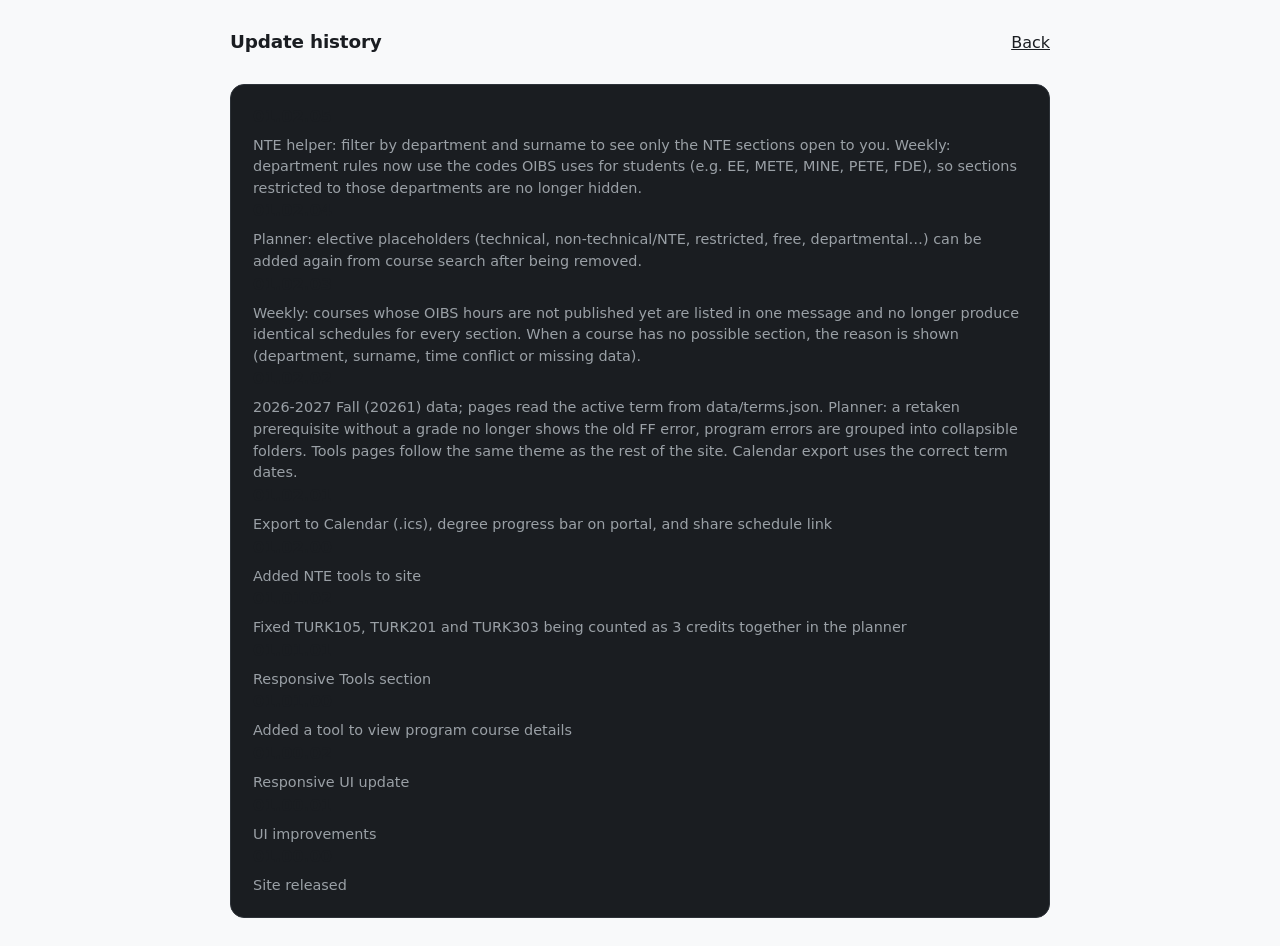
==== changelog.html @ cb6936e6 "Deploy 01.02.05 (source 45990b1)" ====
<!DOCTYPE html>
<html lang="en">
<head>
<meta charset="UTF-8" />
<meta name="viewport" content="width=device-width, initial-scale=1" />
<title>Update history</title>
<link rel="icon" href="Orta_Doğu_Teknik_Üniversitesi.png" type="image/png" />
  <style>
    :root {
      color-scheme: light dark;
    }
    body {
      margin: 0;
      padding: 28px 24px;
      font-family: system-ui, -apple-system, "Segoe UI", Roboto, Arial, sans-serif;
      line-height: 1.5;
      background: #0f1114;
      color: #e8eaed;
    }
    @media (prefers-color-scheme: light) {
      body { background: #f8f9fa; color: #1a1d21; }
      .card { background: #ffffff; border-color: #e8eaed; }
      .muted { color: #5f6368; }
      a { color: #0b57d0; }
    }
    .wrap {
      max-width: 820px;
      margin: 0 auto;
    }
    .card {
      background: #1a1d21;
      border: 1px solid #2d3238;
      border-radius: 14px;
      padding: 20px 22px;
    }
    h1 {
      margin: 0 0 14px 0;
      font-size: 1.15rem;
      letter-spacing: -0.01em;
    }
    h2 {
      margin: 0 0 6px 0;
      font-size: 1rem;
    }
    .muted {
      margin: 0;
      color: #9aa0a6;
      font-size: 0.9rem;
    }
    .topbar {
      display: flex;
      justify-content: space-between;
      align-items: baseline;
      gap: 12px;
      margin-bottom: 14px;
    }
    a {
      color: inherit;
    }
  </style>
</head>
<body>
  <div class="wrap">
    <div class="topbar">
      <h1>Update history</h1>
      <a href="index.html">Back</a>
    </div>

    <div class="card">
      <h2>01.02.05</h2>
      <p class="muted">NTE helper: filter by department and surname to see only the NTE sections open to you. Weekly: department rules now use the codes OIBS uses for students (e.g. EE, METE, MINE, PETE, FDE), so sections restricted to those departments are no longer hidden.</p>
      <h2>01.02.04</h2>
      <p class="muted">Planner: elective placeholders (technical, non-technical/NTE, restricted, free, departmental…) can be added again from course search after being removed.</p>
      <h2>01.02.03</h2>
      <p class="muted">Weekly: courses whose OIBS hours are not published yet are listed in one message and no longer produce identical schedules for every section. When a course has no possible section, the reason is shown (department, surname, time conflict or missing data).</p>
      <h2>01.02.02</h2>
      <p class="muted">2026-2027 Fall (20261) data; pages read the active term from data/terms.json. Planner: a retaken prerequisite without a grade no longer shows the old FF error, program errors are grouped into collapsible folders. Tools pages follow the same theme as the rest of the site. Calendar export uses the correct term dates.</p>
      <h2>01.02.01</h2>
      <p class="muted">Export to Calendar (.ics), degree progress bar on portal, and share schedule link</p>
      <h2>01.02.00</h2>
      <p class="muted">Added NTE tools to site</p>
      <h2>01.01.02</h2>
      <p class="muted">Fixed TURK105, TURK201 and TURK303 being counted as 3 credits together in the planner</p>
      <h2>01.01.01</h2>
      <p class="muted">Responsive Tools section</p>
      <h2>01.01.00</h2>
      <p class="muted">Added a tool to view program course details</p>
      <h2>01.00.02</h2>
      <p class="muted">Responsive UI update</p>
      <h2>01.00.01</h2>
      <p class="muted">UI improvements</p>
      <h2>01.00.00</h2>
      <p class="muted">Site released</p>
    </div>
  </div>
</body>
</html>
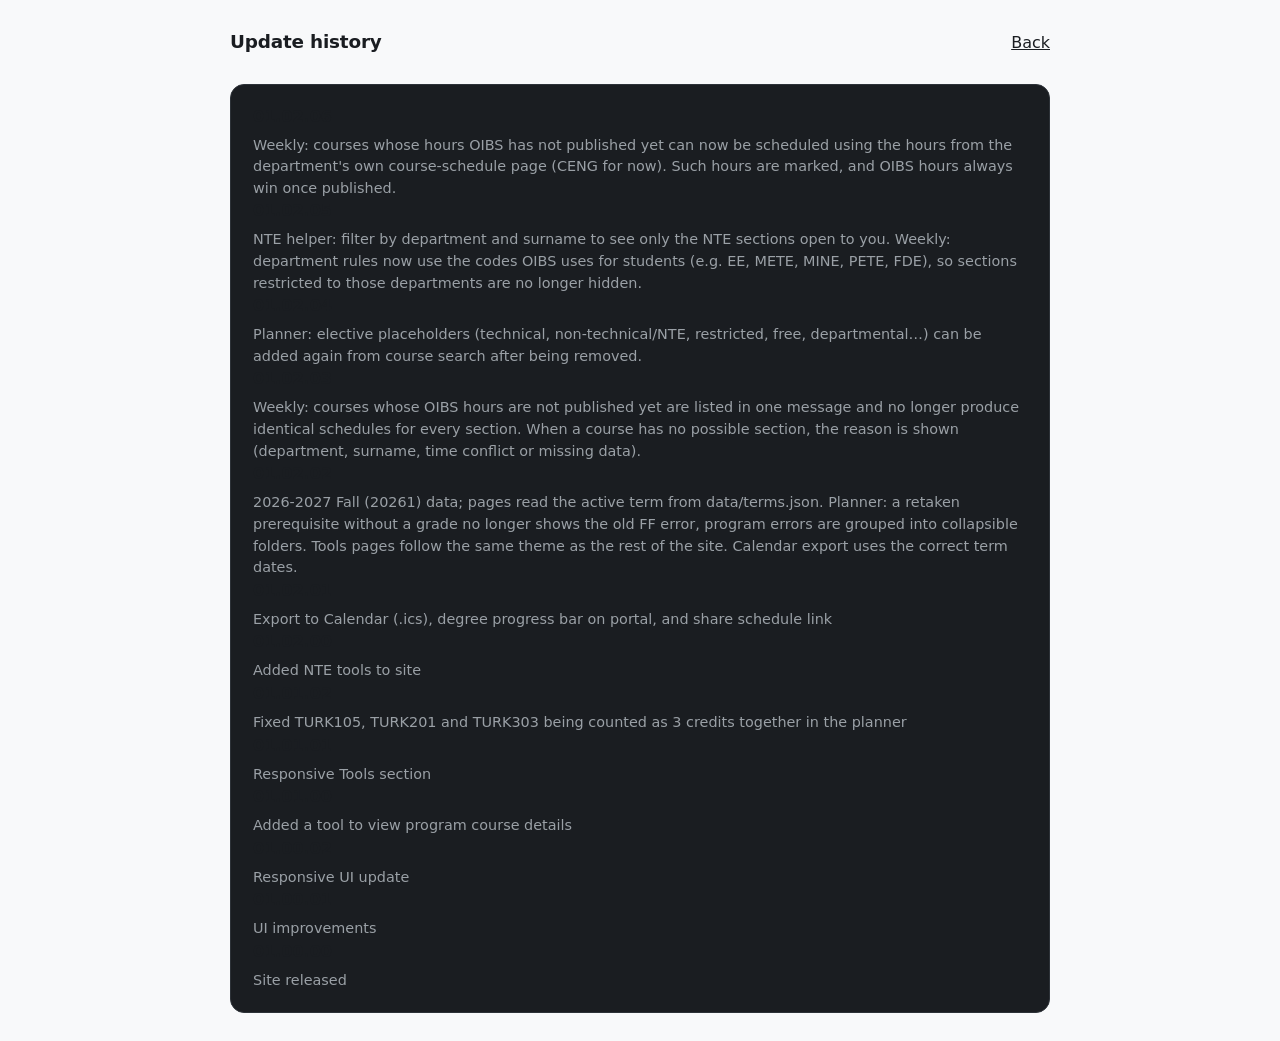
==== commit f55641ce: "Deploy 01.02.06 (source fbadc8f)" ====
--- a/changelog.html
+++ b/changelog.html
@@ -67,6 +67,8 @@
     </div>
 
     <div class="card">
+      <h2>01.02.06</h2>
+      <p class="muted">Weekly: courses whose hours OIBS has not published yet can now be scheduled using the hours from the department's own course-schedule page (CENG for now). Such hours are marked, and OIBS hours always win once published.</p>
       <h2>01.02.05</h2>
       <p class="muted">NTE helper: filter by department and surname to see only the NTE sections open to you. Weekly: department rules now use the codes OIBS uses for students (e.g. EE, METE, MINE, PETE, FDE), so sections restricted to those departments are no longer hidden.</p>
       <h2>01.02.04</h2>
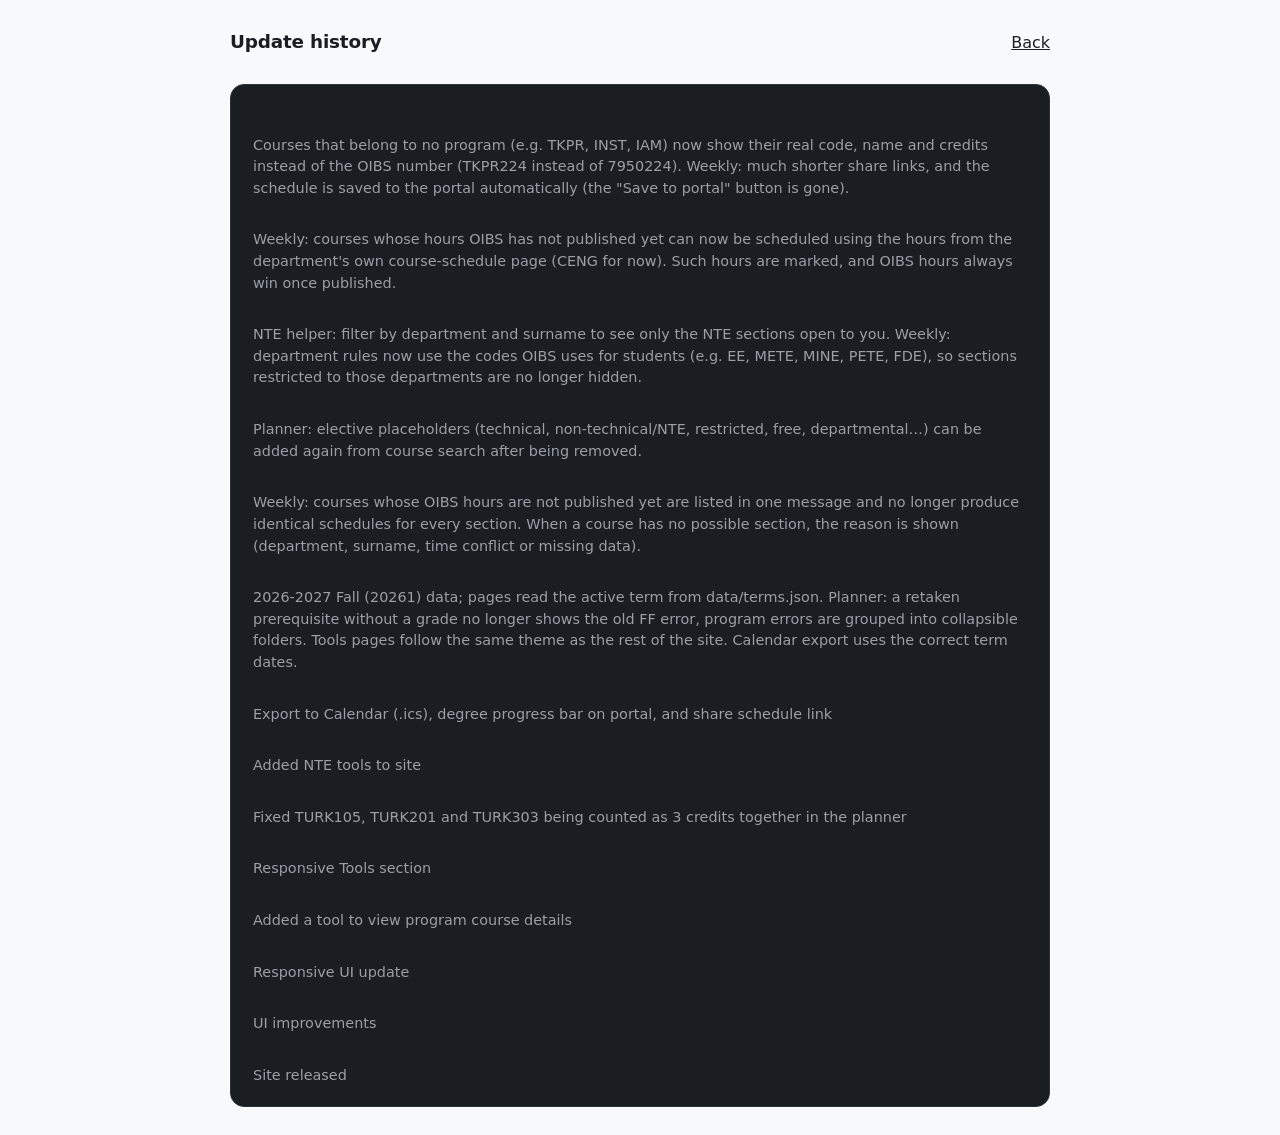
==== commit 2e02dd97: "Deploy 01.02.07 (source e8ab223)" ====
--- a/changelog.html
+++ b/changelog.html
@@ -67,6 +67,8 @@
     </div>
 
     <div class="card">
+      <h2>01.02.07</h2>
+      <p class="muted">Courses that belong to no program (e.g. TKPR, INST, IAM) now show their real code, name and credits instead of the OIBS number (TKPR224 instead of 7950224). Weekly: much shorter share links, and the schedule is saved to the portal automatically (the "Save to portal" button is gone).</p>
       <h2>01.02.06</h2>
       <p class="muted">Weekly: courses whose hours OIBS has not published yet can now be scheduled using the hours from the department's own course-schedule page (CENG for now). Such hours are marked, and OIBS hours always win once published.</p>
       <h2>01.02.05</h2>
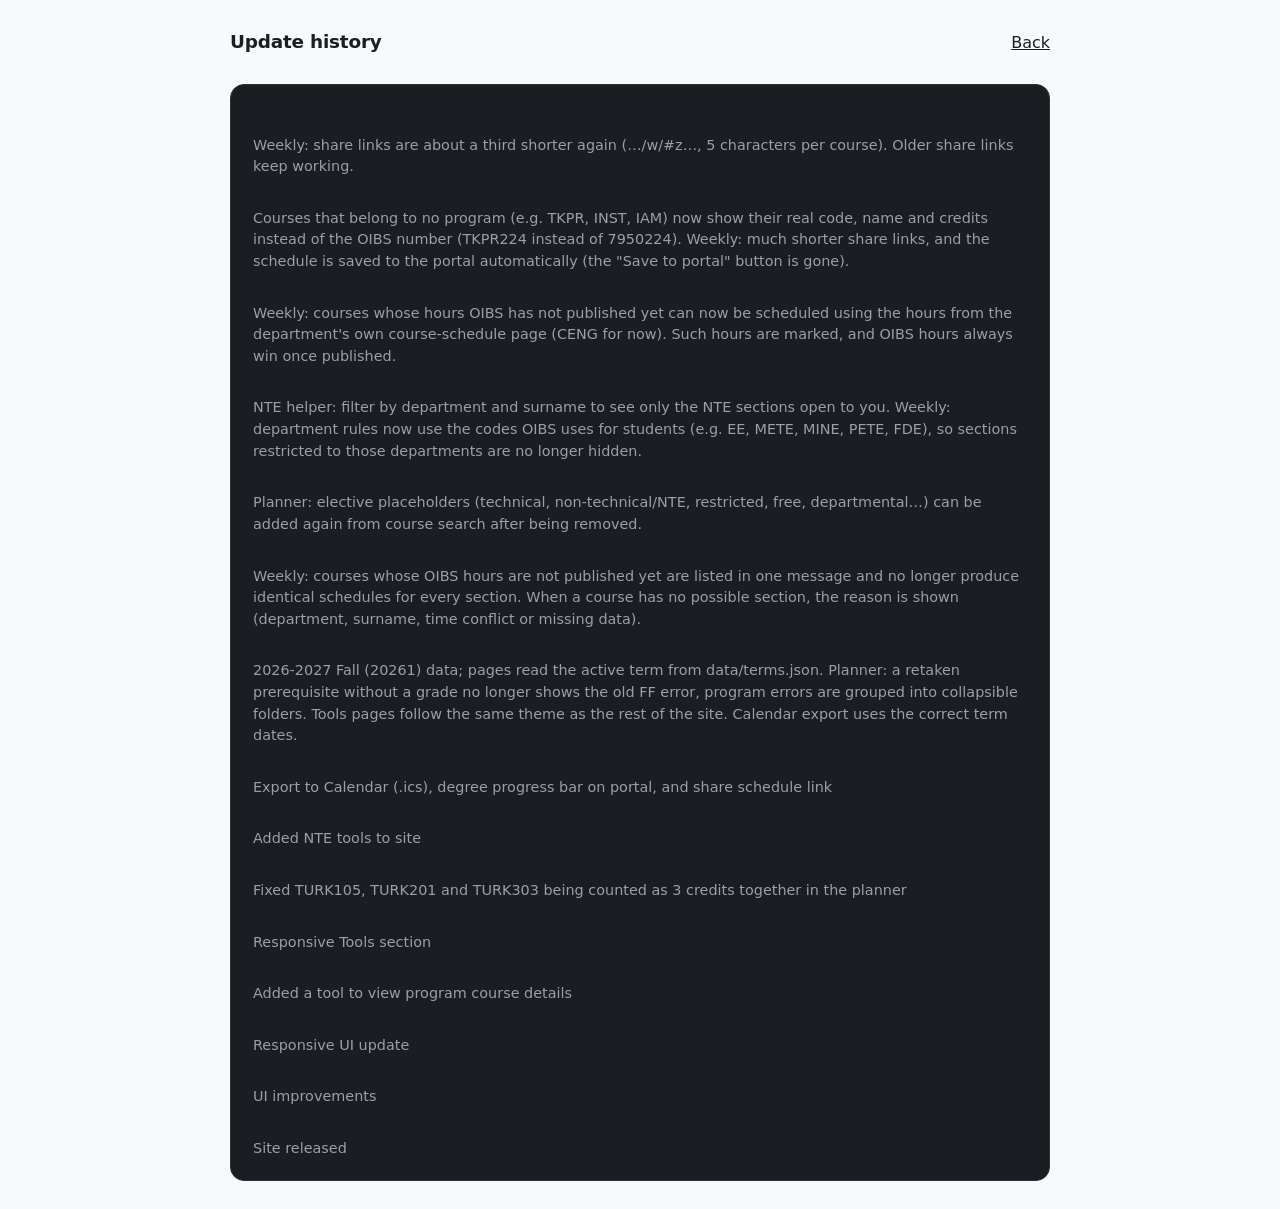
==== commit 1d728036: "Deploy 01.02.08 (source 6add629)" ====
--- a/changelog.html
+++ b/changelog.html
@@ -67,6 +67,8 @@
     </div>
 
     <div class="card">
+      <h2>01.02.08</h2>
+      <p class="muted">Weekly: share links are about a third shorter again (…/w/#z…, 5 characters per course). Older share links keep working.</p>
       <h2>01.02.07</h2>
       <p class="muted">Courses that belong to no program (e.g. TKPR, INST, IAM) now show their real code, name and credits instead of the OIBS number (TKPR224 instead of 7950224). Weekly: much shorter share links, and the schedule is saved to the portal automatically (the "Save to portal" button is gone).</p>
       <h2>01.02.06</h2>
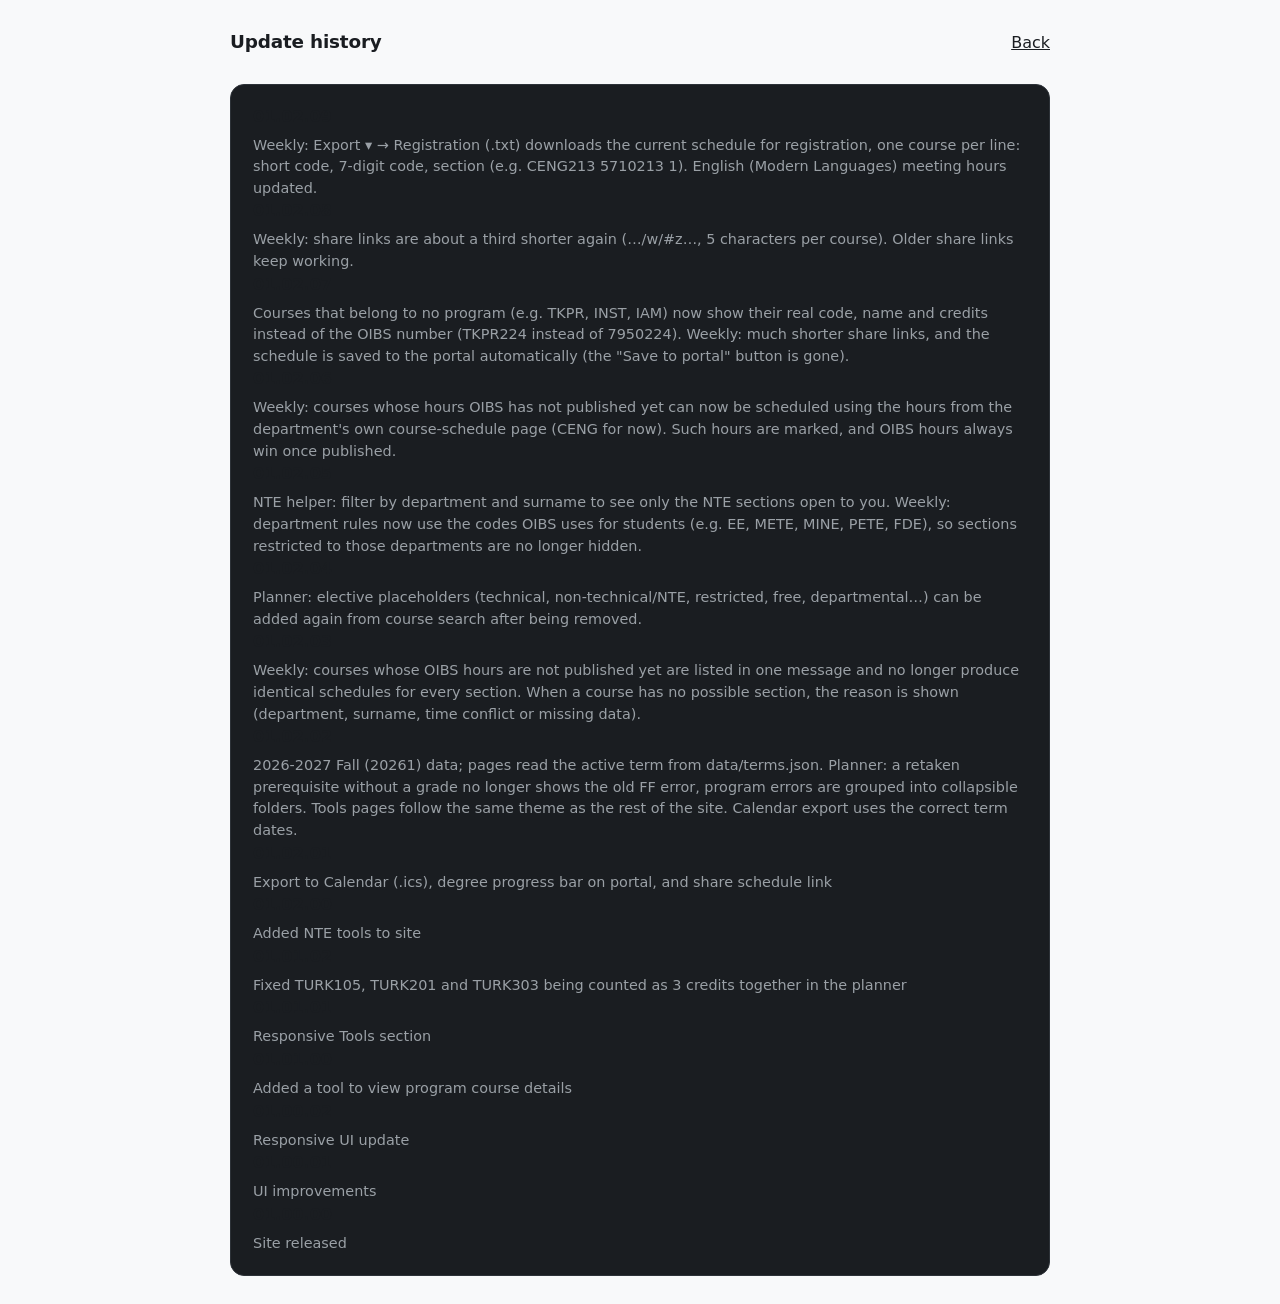
==== commit 9cb953a8: "Deploy 01.02.09 (source c4ca8b6)" ====
--- a/changelog.html
+++ b/changelog.html
@@ -67,6 +67,8 @@
     </div>
 
     <div class="card">
+      <h2>01.02.09</h2>
+      <p class="muted">Weekly: Export ▾ → Registration (.txt) downloads the current schedule for registration, one course per line: short code, 7-digit code, section (e.g. CENG213 5710213 1). English (Modern Languages) meeting hours updated.</p>
       <h2>01.02.08</h2>
       <p class="muted">Weekly: share links are about a third shorter again (…/w/#z…, 5 characters per course). Older share links keep working.</p>
       <h2>01.02.07</h2>
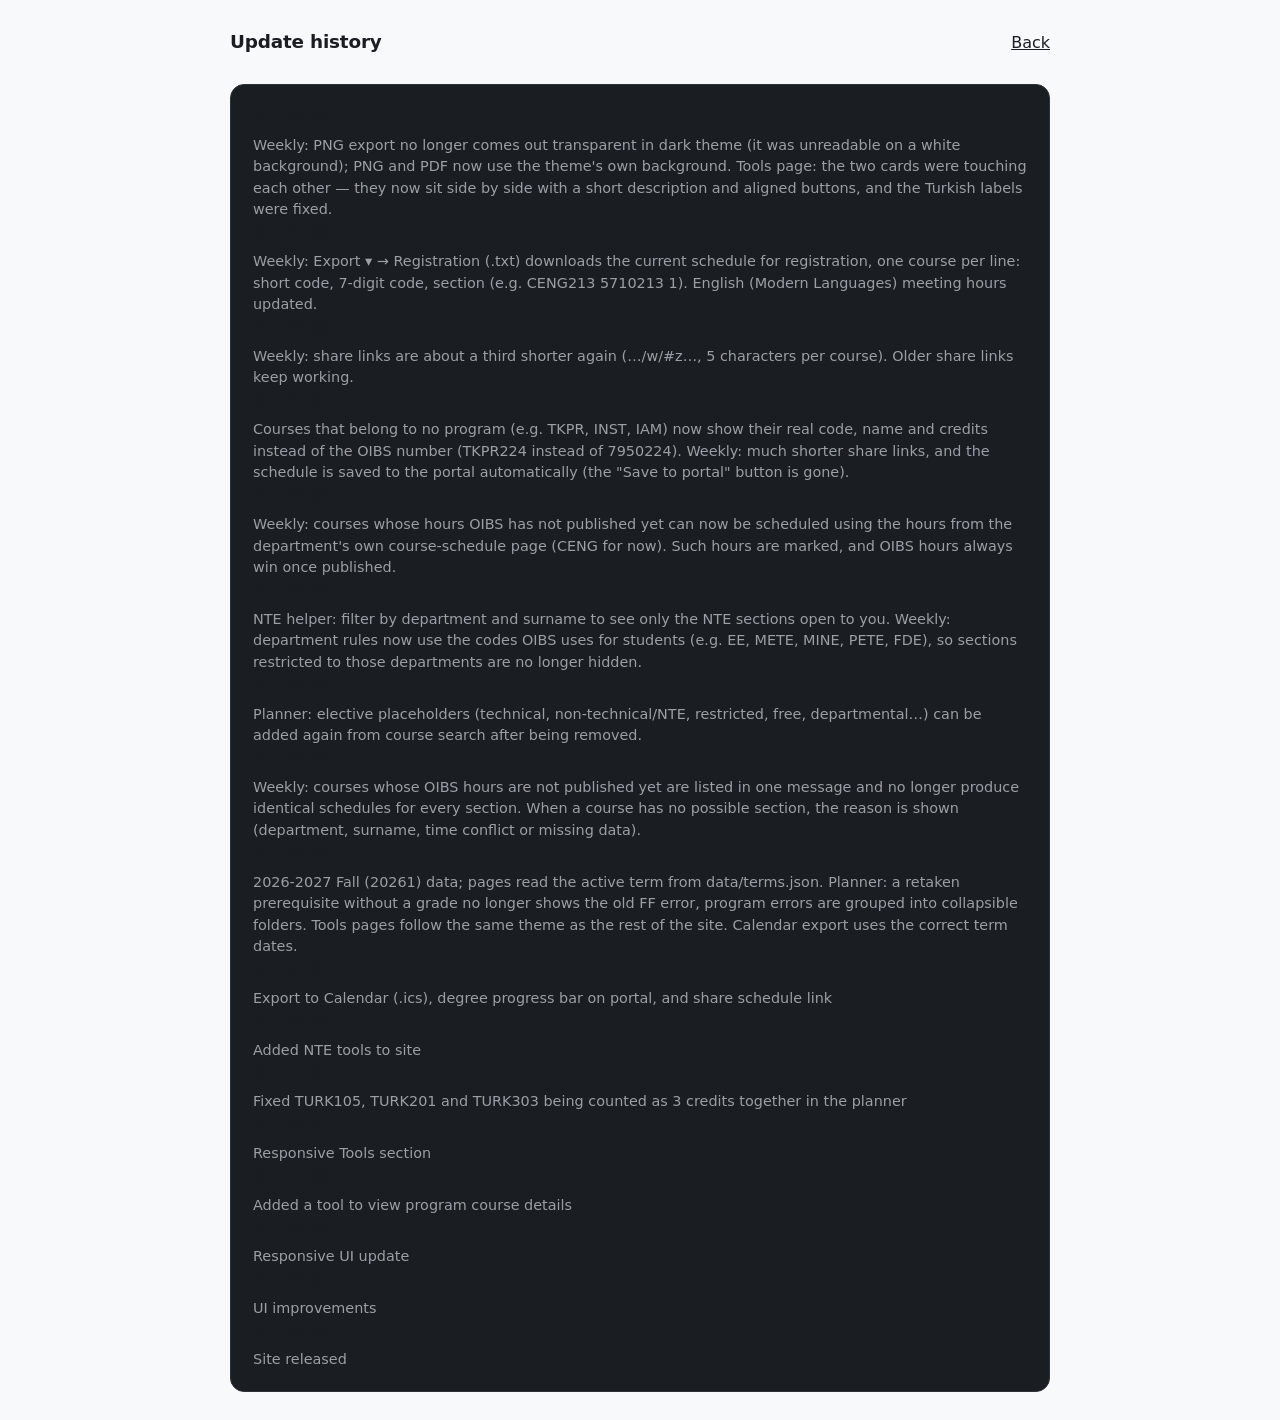
==== commit 48edc96e: "Deploy 01.02.10 (source 9ae5c6e)" ====
--- a/changelog.html
+++ b/changelog.html
@@ -67,6 +67,8 @@
     </div>
 
     <div class="card">
+      <h2>01.02.10</h2>
+      <p class="muted">Weekly: PNG export no longer comes out transparent in dark theme (it was unreadable on a white background); PNG and PDF now use the theme's own background. Tools page: the two cards were touching each other — they now sit side by side with a short description and aligned buttons, and the Turkish labels were fixed.</p>
       <h2>01.02.09</h2>
       <p class="muted">Weekly: Export ▾ → Registration (.txt) downloads the current schedule for registration, one course per line: short code, 7-digit code, section (e.g. CENG213 5710213 1). English (Modern Languages) meeting hours updated.</p>
       <h2>01.02.08</h2>
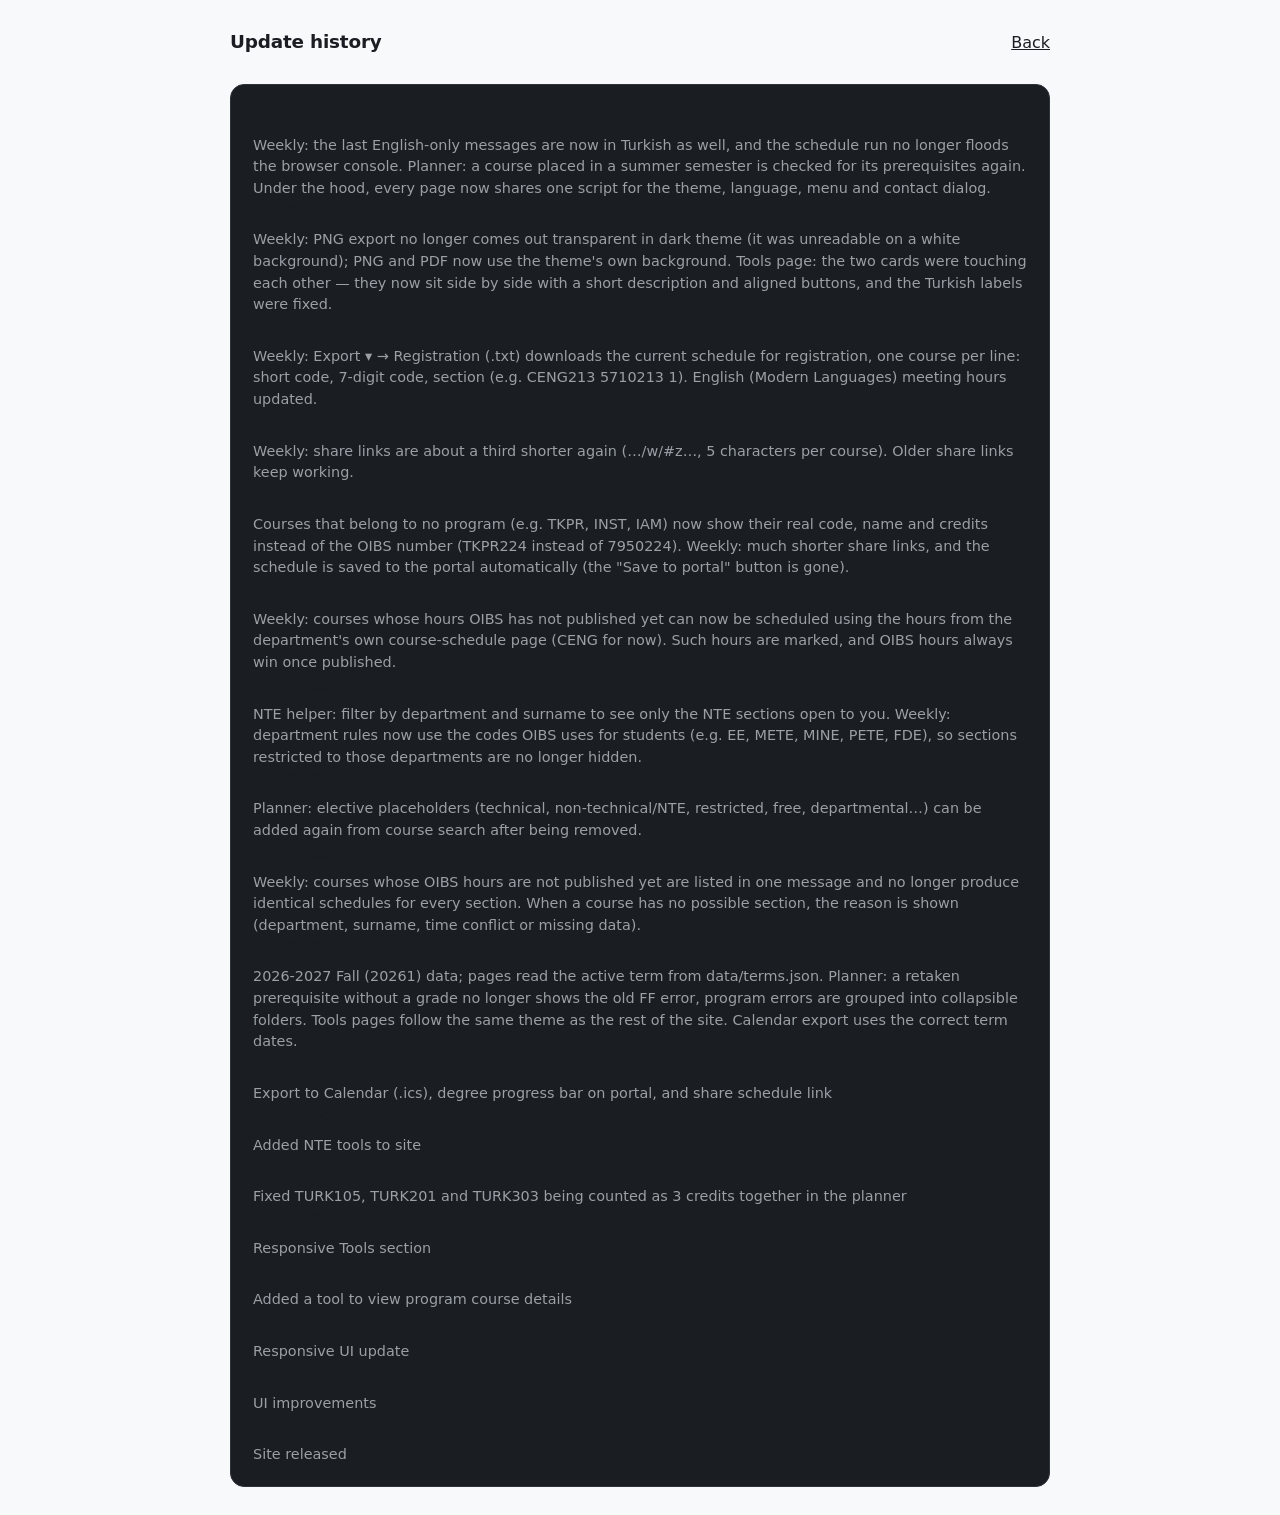
==== commit f1531ade: "Deploy 01.02.11 (source e50a08b)" ====
--- a/changelog.html
+++ b/changelog.html
@@ -67,6 +67,8 @@
     </div>
 
     <div class="card">
+      <h2>01.02.11</h2>
+      <p class="muted">Weekly: the last English-only messages are now in Turkish as well, and the schedule run no longer floods the browser console. Planner: a course placed in a summer semester is checked for its prerequisites again. Under the hood, every page now shares one script for the theme, language, menu and contact dialog.</p>
       <h2>01.02.10</h2>
       <p class="muted">Weekly: PNG export no longer comes out transparent in dark theme (it was unreadable on a white background); PNG and PDF now use the theme's own background. Tools page: the two cards were touching each other — they now sit side by side with a short description and aligned buttons, and the Turkish labels were fixed.</p>
       <h2>01.02.09</h2>
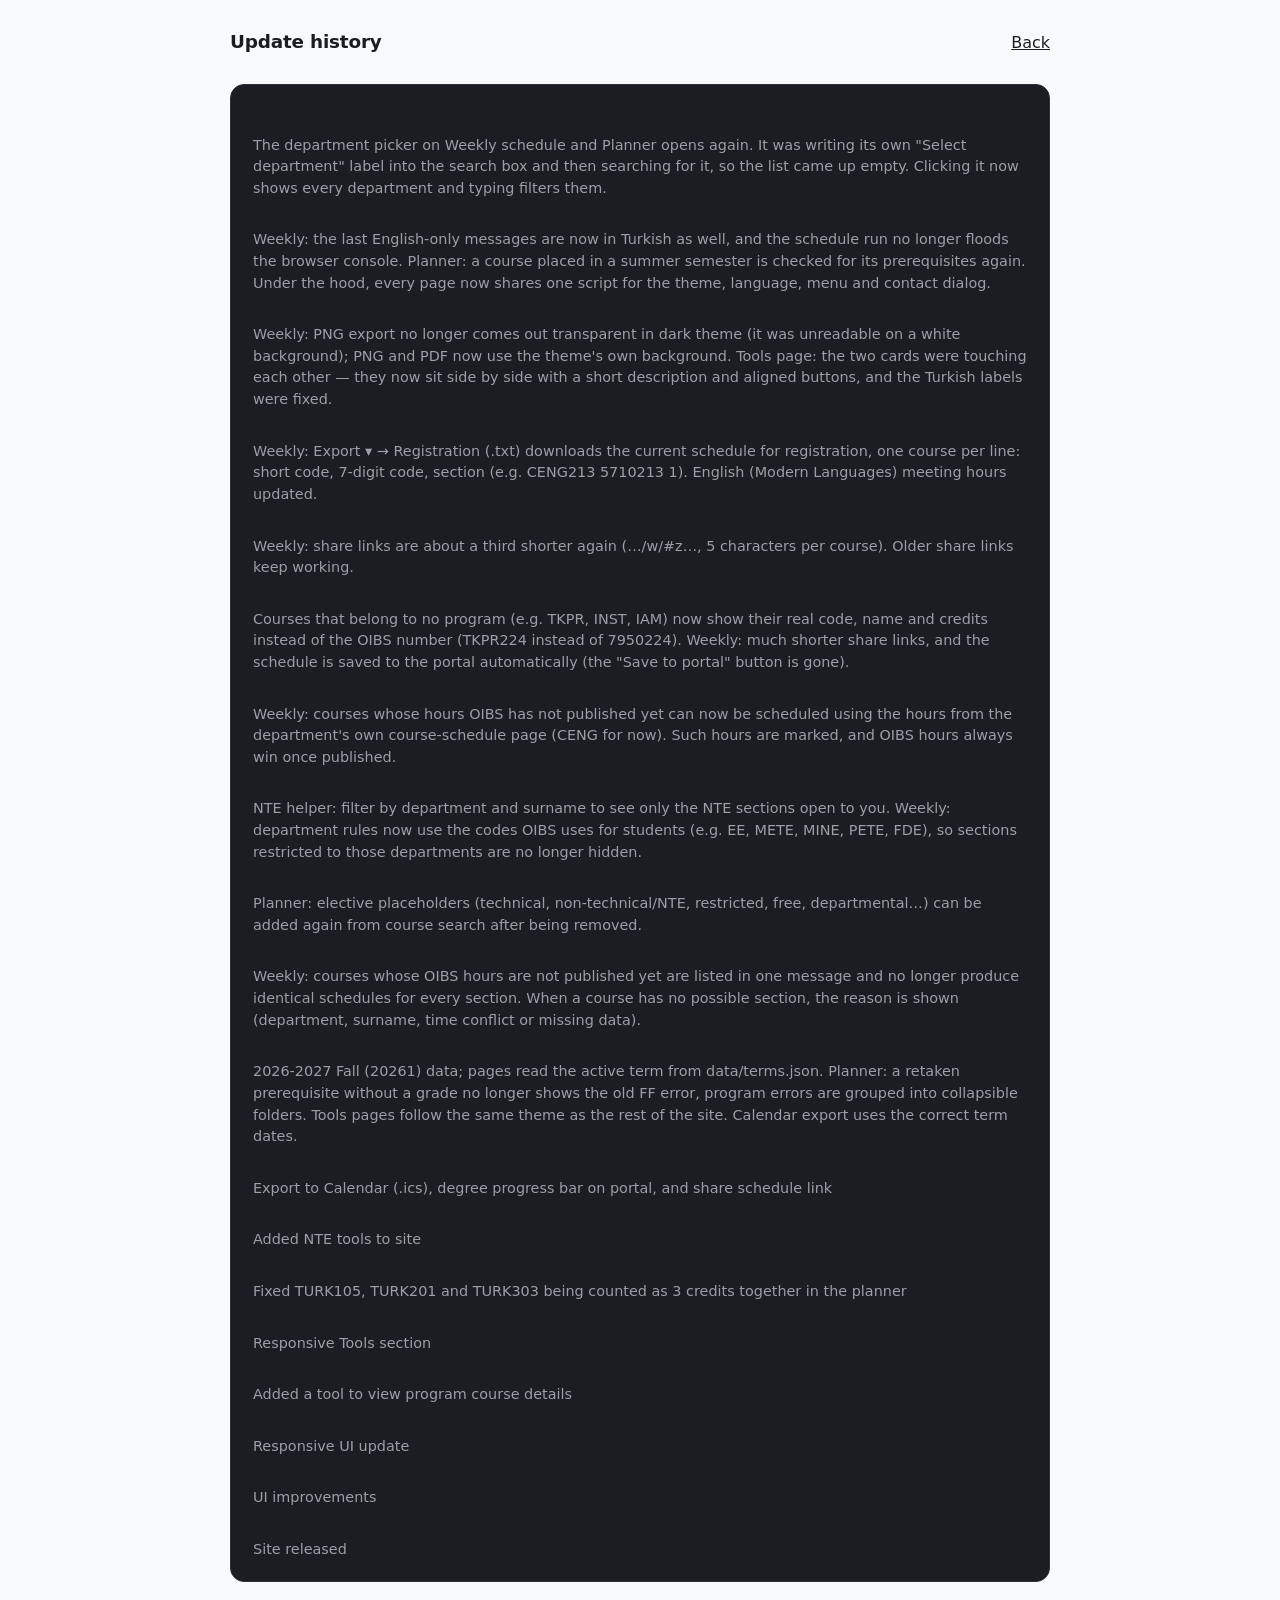
==== commit cf126d29: "Deploy 01.02.12 (source 1194bb5)" ====
--- a/changelog.html
+++ b/changelog.html
@@ -67,6 +67,8 @@
     </div>
 
     <div class="card">
+      <h2>01.02.12</h2>
+      <p class="muted">The department picker on Weekly schedule and Planner opens again. It was writing its own "Select department" label into the search box and then searching for it, so the list came up empty. Clicking it now shows every department and typing filters them.</p>
       <h2>01.02.11</h2>
       <p class="muted">Weekly: the last English-only messages are now in Turkish as well, and the schedule run no longer floods the browser console. Planner: a course placed in a summer semester is checked for its prerequisites again. Under the hood, every page now shares one script for the theme, language, menu and contact dialog.</p>
       <h2>01.02.10</h2>
